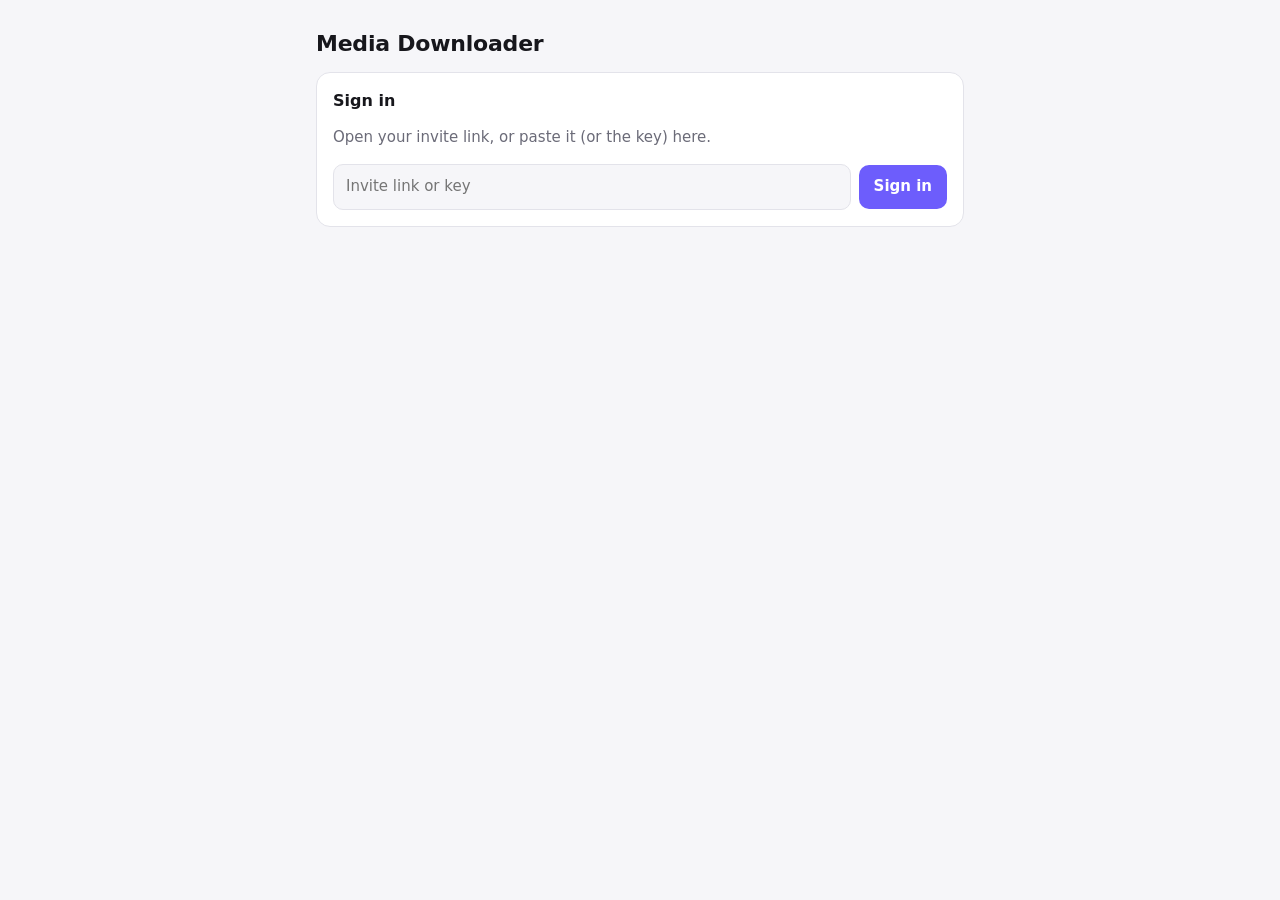
==== web/index.html @ 79fb2028 "Add the new web page, served by the server itself Paste a link to see its title, thumbnail and optio" ====
<!doctype html>
<html lang="en">
<head>
  <meta charset="utf-8">
  <meta name="viewport" content="width=device-width, initial-scale=1">
  <title>Media Downloader</title>
  <link rel="stylesheet" href="style.css">
  <link rel="icon" href="data:image/svg+xml,<svg xmlns='http://www.w3.org/2000/svg' viewBox='0 0 24 24'><path d='M12 3v12m0 0l-5-5m5 5l5-5M4 20h16' stroke='%236d5dfc' stroke-width='2.5' fill='none' stroke-linecap='round' stroke-linejoin='round'/></svg>">
</head>
<body>
  <header class="top">
    <h1>Media Downloader</h1>
    <button id="who" class="who" hidden title="Settings"></button>
  </header>

  <main>
    <!-- Shown until a key is stored -->
    <section id="signin" class="card" hidden>
      <h2>Sign in</h2>
      <p class="muted">Open your invite link, or paste it (or the key) here.</p>
      <form id="signin-form" class="row">
        <input id="signin-key" type="password" placeholder="Invite link or key" autocomplete="off" required>
        <button class="primary">Sign in</button>
      </form>
      <p id="signin-error" class="error" hidden></p>
    </section>

    <section id="app" hidden>
      <form id="url-form" class="card">
        <div class="url-row">
          <input id="url" type="url" inputmode="url" placeholder="Paste a link" autocomplete="off" spellcheck="false">
          <button type="button" id="paste" class="ghost" title="Paste from clipboard">Paste</button>
        </div>

        <div id="probe-error" class="error" hidden></div>

        <div id="preview" class="preview" hidden>
          <div class="thumb"><img id="thumb" alt=""></div>
          <div class="meta">
            <div id="title" class="title"></div>
            <div id="sub" class="muted"></div>
          </div>
        </div>
        <div id="skeleton" class="preview skeleton" hidden>
          <div class="thumb"></div>
          <div class="meta"><div class="bar w80"></div><div class="bar w40"></div></div>
        </div>

        <div id="options" hidden>
          <div class="presets" role="radiogroup" aria-label="Preset">
            <button type="button" data-preset="share" role="radio">Share<small>25 MB</small></button>
            <button type="button" data-preset="discord" role="radio">Discord<small>10 MB</small></button>
            <button type="button" data-preset="best" role="radio">Best<small>original</small></button>
            <button type="button" data-preset="audio" role="radio">Audio<small>MP3</small></button>
          </div>

          <div id="size-block" class="size-block">
            <div class="size-head">
              <label for="size">Max size</label>
              <output id="size-out"></output>
            </div>
            <input id="size" type="range" min="0" max="1000" step="1">
          </div>

          <div class="pick" aria-live="polite">
            <div id="pick-label" class="pick-label"></div>
            <div id="pick-meta" class="muted"></div>
          </div>

          <details id="advanced">
            <summary>Advanced</summary>
            <div class="adv">
              <label>Format
                <select id="format"></select>
              </label>
              <label class="check"><input type="checkbox" id="original"> Keep original codecs (may not play inline everywhere)</label>
              <label class="check" id="nas-row" hidden><input type="checkbox" id="nas"> Save to the NAS instead of this device</label>
            </div>
          </details>

          <button id="go" class="primary big">Download</button>
        </div>
      </form>

      <section class="jobs-wrap">
        <div class="jobs-head">
          <h2>Downloads</h2>
          <span id="live" class="live" title="Live updates"></span>
        </div>
        <ul id="jobs" class="jobs"></ul>
        <p id="empty" class="muted empty">Nothing yet. Paste a link above.</p>
      </section>
    </section>
  </main>

  <dialog id="settings">
    <form method="dialog">
      <h2>Settings</h2>
      <p id="settings-who"></p>
      <label>Key<input id="settings-key" type="password" autocomplete="off"></label>
      <label class="check"><input type="checkbox" id="autosave"> Save files automatically when they're ready</label>
      <div class="row end">
        <button value="forget" class="ghost danger">Sign out</button>
        <button value="cancel" class="ghost">Close</button>
        <button value="save" class="primary">Save</button>
      </div>
    </form>
  </dialog>

  <template id="job-tpl">
    <li class="job">
      <div class="thumb sm"><img alt=""></div>
      <div class="job-main">
        <div class="job-top">
          <span class="job-title"></span>
          <span class="badge"></span>
        </div>
        <div class="job-sub muted"></div>
        <div class="progress"><div></div></div>
        <div class="job-err" hidden>
          <span class="msg"></span>
          <details><summary>Details</summary><code></code></details>
        </div>
      </div>
      <div class="job-actions">
        <a class="primary save" hidden>Save</a>
        <button class="ghost retry" hidden>Retry</button>
        <button class="ghost x" title="Cancel or remove" aria-label="Cancel or remove">✕</button>
      </div>
    </li>
  </template>

  <script src="app.js"></script>
</body>
</html>
---- web/style.css ----
:root {
  --bg: #f6f6f9;
  --card: #ffffff;
  --text: #17171c;
  --muted: #6b6b78;
  --line: #e3e3ea;
  --accent: #6d5dfc;
  --accent-ink: #ffffff;
  --accent-soft: #6d5dfc1f;
  --ok: #1f9d55;
  --warn: #b7791f;
  --err: #d64545;
  --err-soft: #d6454514;
  --skel: #ececf2;
  --radius: 14px;
  color-scheme: light dark;
}
@media (prefers-color-scheme: dark) {
  :root {
    --bg: #0f0f13;
    --card: #18181e;
    --text: #ececf1;
    --muted: #9a9aa8;
    --line: #2a2a33;
    --accent: #8b7dff;
    --accent-ink: #0f0f13;
    --accent-soft: #8b7dff26;
    --ok: #48c78e;
    --warn: #e0a84f;
    --err: #ff6b6b;
    --err-soft: #ff6b6b1a;
    --skel: #24242c;
  }
}

* { box-sizing: border-box; }
[hidden] { display: none !important; }
html, body { margin: 0; }
body {
  background: var(--bg);
  color: var(--text);
  font: 15px/1.45 system-ui, -apple-system, "Segoe UI", Roboto, sans-serif;
  -webkit-font-smoothing: antialiased;
}
main, .top { max-width: 680px; margin: 0 auto; padding: 0 16px; }
.top { display: flex; align-items: center; justify-content: space-between; padding-top: 28px; padding-bottom: 12px; }
h1 { font-size: 22px; margin: 0; letter-spacing: -0.01em; }
h2 { font-size: 16px; margin: 0 0 8px; }
.muted { color: var(--muted); }
small { display: block; font-size: 11.5px; color: var(--muted); font-weight: 400; }

.card {
  background: var(--card);
  border: 1px solid var(--line);
  border-radius: var(--radius);
  padding: 16px;
  margin-bottom: 20px;
}

input, select, button, .primary, .ghost { font: inherit; color: inherit; }
input[type=url], input[type=password], input[type=text], select {
  width: 100%;
  padding: 11px 12px;
  border: 1px solid var(--line);
  border-radius: 10px;
  background: var(--bg);
  outline: none;
  min-width: 0;
}
input:focus-visible, select:focus-visible { border-color: var(--accent); box-shadow: 0 0 0 3px var(--accent-soft); }

button, .primary, .ghost { cursor: pointer; border-radius: 10px; border: 1px solid transparent; padding: 10px 14px; text-decoration: none; display: inline-flex; align-items: center; justify-content: center; gap: 6px; white-space: nowrap; }
.primary { background: var(--accent); color: var(--accent-ink); font-weight: 600; }
.primary:disabled { opacity: .5; cursor: default; }
.ghost { background: transparent; border-color: var(--line); }
.ghost:hover { background: var(--accent-soft); }
.danger { color: var(--err); }
.big { width: 100%; padding: 13px; font-size: 16px; margin-top: 14px; }
.row { display: flex; gap: 8px; align-items: center; }
.row.end { justify-content: flex-end; margin-top: 16px; }

.who { background: var(--card); border: 1px solid var(--line); font-size: 13.5px; padding: 6px 12px; border-radius: 999px; }
.who .nas { color: var(--accent); font-weight: 600; margin-left: 4px; }

.url-row { display: flex; gap: 8px; }
.url-row input { font-size: 16px; }

.error { color: var(--err); background: var(--err-soft); padding: 10px 12px; border-radius: 10px; margin-top: 12px; }
.error details { margin-top: 4px; color: var(--muted); }

.preview { display: flex; gap: 12px; margin-top: 14px; align-items: center; }
.thumb { flex: none; width: 120px; aspect-ratio: 16/9; border-radius: 8px; overflow: hidden; background: var(--skel); }
.thumb img { width: 100%; height: 100%; object-fit: cover; display: block; }
.thumb.sm { width: 76px; }
.meta { min-width: 0; flex: 1; }
.title { font-weight: 600; overflow: hidden; display: -webkit-box; -webkit-line-clamp: 2; -webkit-box-orient: vertical; }
.skeleton .bar { height: 12px; border-radius: 6px; background: var(--skel); margin: 6px 0; }
.skeleton .w80 { width: 80%; } .skeleton .w40 { width: 40%; }
.skeleton .thumb, .skeleton .bar { animation: pulse 1.2s ease-in-out infinite; }
@keyframes pulse { 50% { opacity: .5; } }

.presets { display: grid; grid-template-columns: repeat(4, 1fr); gap: 8px; margin-top: 16px; }
.presets button { flex-direction: column; gap: 0; background: var(--bg); border-color: var(--line); padding: 9px 4px; font-weight: 600; }
.presets button[aria-checked=true] { border-color: var(--accent); background: var(--accent-soft); box-shadow: inset 0 0 0 1px var(--accent); }

.size-block { margin-top: 16px; }
.size-head { display: flex; justify-content: space-between; font-size: 13.5px; }
.size-head output { font-weight: 600; font-variant-numeric: tabular-nums; }
input[type=range] { width: 100%; accent-color: var(--accent); margin: 8px 0 0; }

.pick { margin-top: 12px; padding: 10px 12px; border-radius: 10px; background: var(--bg); }
.pick-label { font-weight: 600; }
.pick-label .warn { color: var(--warn); font-weight: 500; font-size: 13px; }

details > summary { cursor: pointer; color: var(--muted); font-size: 13.5px; margin-top: 12px; }
.adv { display: grid; gap: 10px; margin-top: 10px; font-size: 13.5px; }
.adv label { display: grid; gap: 4px; }
.check { display: flex !important; gap: 8px; align-items: center; }
.check input { accent-color: var(--accent); width: 16px; height: 16px; }

.jobs-wrap { margin-bottom: 40px; }
.jobs-head { display: flex; align-items: center; gap: 8px; }
.live { width: 8px; height: 8px; border-radius: 50%; background: var(--muted); margin-bottom: 8px; }
.live.on { background: var(--ok); }
.jobs { list-style: none; margin: 0; padding: 0; display: grid; gap: 10px; }
.empty { text-align: center; padding: 24px 0; }
.job { display: flex; gap: 12px; background: var(--card); border: 1px solid var(--line); border-radius: var(--radius); padding: 12px; align-items: flex-start; }
.job-main { flex: 1; min-width: 0; }
.job-top { display: flex; gap: 8px; align-items: baseline; justify-content: space-between; }
.job-title { font-weight: 600; overflow: hidden; text-overflow: ellipsis; white-space: nowrap; }
.job-sub { font-size: 13px; margin-top: 2px; font-variant-numeric: tabular-nums; }
.badge { flex: none; font-size: 11.5px; font-weight: 600; padding: 2px 8px; border-radius: 999px; background: var(--bg); color: var(--muted); }
.badge.ready, .badge.done, .badge.saved { color: var(--ok); }
.badge.failed { color: var(--err); }
.badge.fetching, .badge.processing { color: var(--accent); }
.progress { height: 6px; border-radius: 3px; background: var(--skel); overflow: hidden; margin-top: 8px; }
.progress > div { height: 100%; width: 0; background: var(--accent); transition: width .4s ease; }
.progress.indef > div { width: 30% !important; animation: slide 1.1s ease-in-out infinite; }
@keyframes slide { from { transform: translateX(-100%); } to { transform: translateX(340%); } }
.progress.hide { display: none; }
.job-err { margin-top: 6px; color: var(--err); font-size: 13.5px; }
.job-err details summary { margin-top: 2px; font-size: 12.5px; }
.job-err code { display: block; color: var(--muted); font-size: 12px; white-space: pre-wrap; word-break: break-word; margin-top: 4px; }
.job-actions { display: flex; gap: 6px; align-items: center; }
.job-actions > * { padding: 7px 12px; font-size: 13.5px; }
.job-actions .x { padding: 7px 10px; }

dialog { border: 1px solid var(--line); border-radius: var(--radius); background: var(--card); color: var(--text); width: min(440px, calc(100vw - 32px)); padding: 20px; }
dialog::backdrop { background: #0006; }
dialog label { display: grid; gap: 4px; margin-top: 12px; font-size: 13.5px; }

@media (max-width: 520px) {
  .thumb { width: 96px; }
  .thumb.sm { display: none; }
  .presets small { font-size: 10.5px; }
  .job { flex-wrap: wrap; }
  .job-actions { flex-direction: row; width: 100%; justify-content: flex-end; }
}
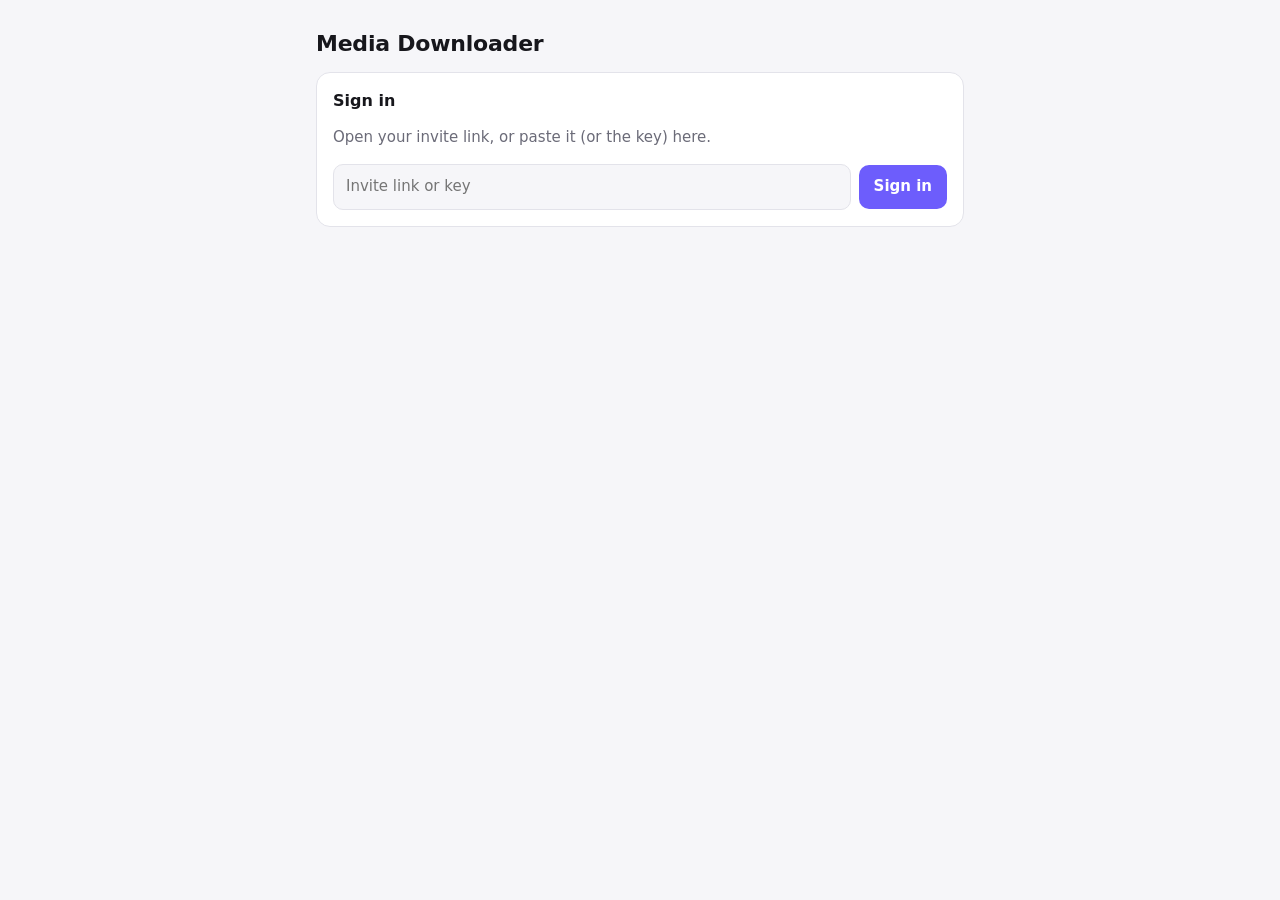
==== commit 312c7185: "Add a Firefox extension, a README, and an install link on the page The extension adds right-click Do" ====
--- a/web/index.html
+++ b/web/index.html
@@ -90,6 +90,7 @@
         <ul id="jobs" class="jobs"></ul>
         <p id="empty" class="muted empty">Nothing yet. Paste a link above.</p>
       </section>
+      <p id="ext" class="muted foot" hidden>Download from any page with a right-click: <a href="media-downloader.xpi">get the Firefox extension</a>.</p>
     </section>
   </main>
 
--- a/web/style.css
+++ b/web/style.css
@@ -118,7 +118,9 @@
 .check { display: flex !important; gap: 8px; align-items: center; }
 .check input { accent-color: var(--accent); width: 16px; height: 16px; }
 
-.jobs-wrap { margin-bottom: 40px; }
+.jobs-wrap { margin-bottom: 24px; }
+.foot { text-align: center; font-size: 13px; margin-bottom: 40px; }
+.foot a { color: var(--accent); }
 .jobs-head { display: flex; align-items: center; gap: 8px; }
 .live { width: 8px; height: 8px; border-radius: 50%; background: var(--muted); margin-bottom: 8px; }
 .live.on { background: var(--ok); }
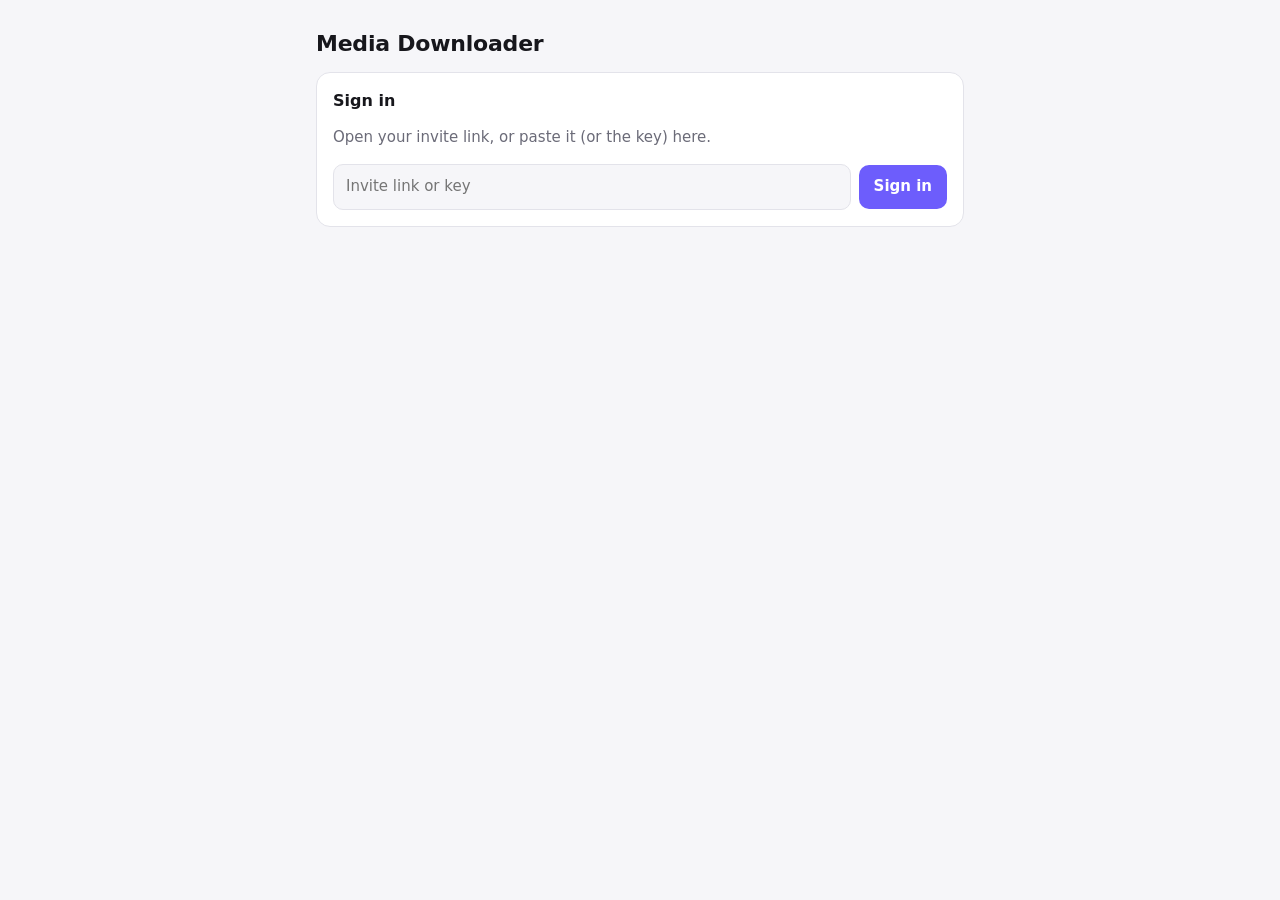
==== commit 283a9af1: "Let each user upload their own cookies.txt Stored as cookies/<user>.txt beside config.json (mode 600" ====
--- a/web/index.html
+++ b/web/index.html
@@ -100,6 +100,17 @@
       <p id="settings-who"></p>
       <label>Key<input id="settings-key" type="password" autocomplete="off"></label>
       <label class="check"><input type="checkbox" id="autosave"> Save files automatically when they're ready</label>
+      <div class="cookies">
+        <h3>Your cookies</h3>
+        <p id="cookies-status" class="muted"></p>
+        <p class="muted small">Some videos need a signed-in account. Export a <code>cookies.txt</code> from your browser while signed in (for example with the "Get cookies.txt LOCALLY" extension) and upload it. Only your downloads use it.</p>
+        <div class="row">
+          <input id="cookies-file" type="file" accept=".txt,text/plain">
+          <button type="button" id="cookies-upload" class="ghost">Upload</button>
+          <button type="button" id="cookies-remove" class="ghost danger" hidden>Remove</button>
+        </div>
+        <p id="cookies-msg" class="small" hidden></p>
+      </div>
       <div class="row end">
         <button value="forget" class="ghost danger">Sign out</button>
         <button value="cancel" class="ghost">Close</button>
@@ -121,6 +132,7 @@
         <div class="job-err" hidden>
           <span class="msg"></span>
           <details><summary>Details</summary><code></code></details>
+          <button type="button" class="ghost fix-cookies" hidden>Upload cookies</button>
         </div>
       </div>
       <div class="job-actions">
--- a/web/style.css
+++ b/web/style.css
@@ -150,6 +150,12 @@
 dialog { border: 1px solid var(--line); border-radius: var(--radius); background: var(--card); color: var(--text); width: min(440px, calc(100vw - 32px)); padding: 20px; }
 dialog::backdrop { background: #0006; }
 dialog label { display: grid; gap: 4px; margin-top: 12px; font-size: 13.5px; }
+.cookies { margin-top: 18px; padding-top: 14px; border-top: 1px solid var(--line); }
+.cookies h3 { font-size: 14px; margin: 0 0 4px; }
+.cookies p { margin: 4px 0; }
+.small { font-size: 12.5px; }
+.cookies input[type=file] { flex: 1; min-width: 0; font-size: 12.5px; }
+.fix-cookies { margin-top: 6px; padding: 5px 10px; font-size: 13px; }
 
 @media (max-width: 520px) {
   .thumb { width: 96px; }
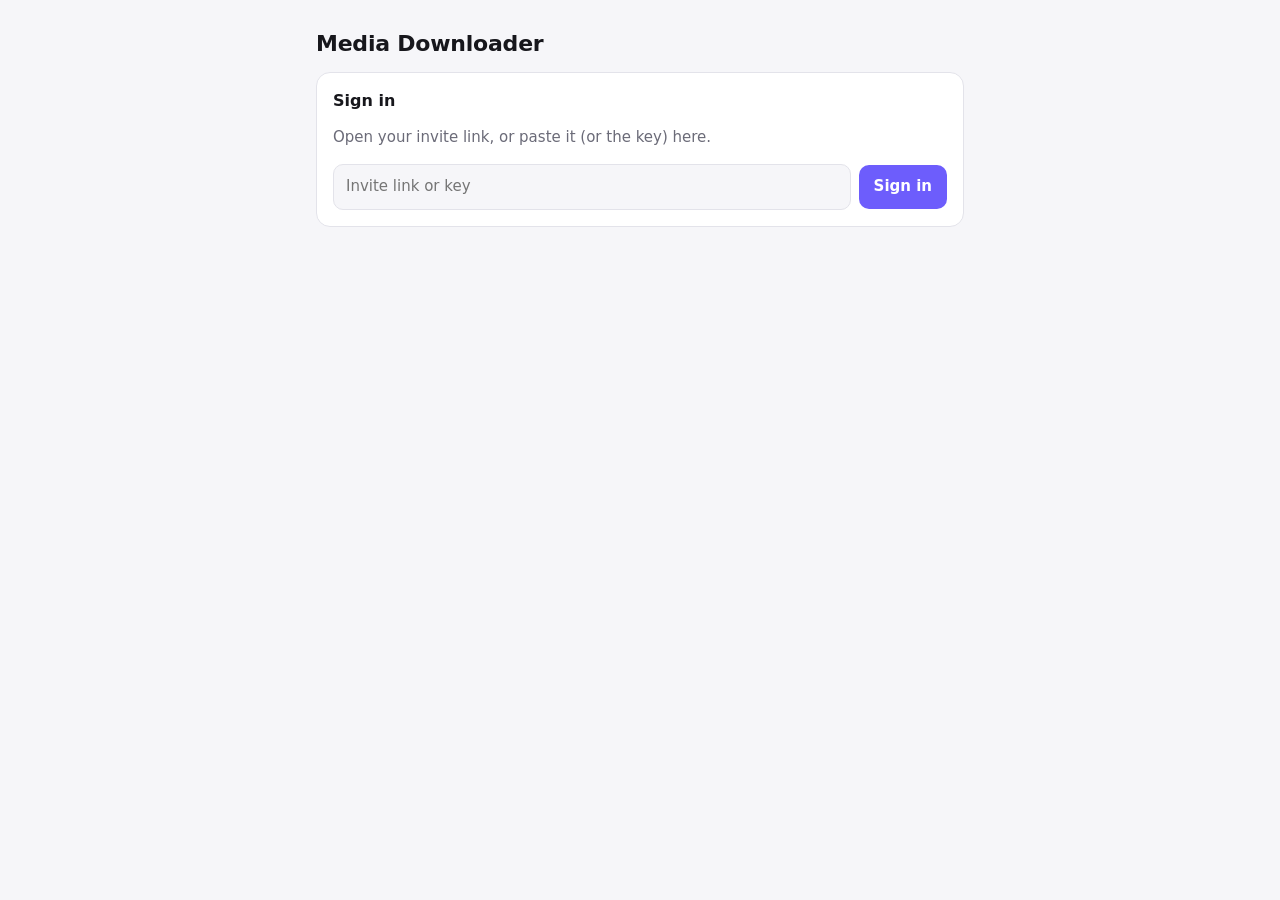
==== commit 0f87f49d: "Extension settings in the site's Settings; no surprise options tab With the extension installed, the" ====
--- a/web/index.html
+++ b/web/index.html
@@ -100,7 +100,19 @@
       <p id="settings-who"></p>
       <label>Key<input id="settings-key" type="password" autocomplete="off"></label>
       <label class="check"><input type="checkbox" id="autosave"> Save files automatically when they're ready</label>
-      <div class="cookies">
+      <div class="cookies" id="ext-settings" hidden>
+        <h3>Firefox extension</h3>
+        <label>Right-click "Download video" uses
+          <select id="ext-preset">
+            <option value="compat:0">Best quality that plays everywhere (H.264 MP4)</option>
+            <option value="compat:25">Share: H.264 MP4 under 25 MB</option>
+            <option value="compat:10">Discord: H.264 MP4 under 10 MB</option>
+            <option value="best:0">Original quality and codecs</option>
+          </select>
+        </label>
+        <label class="check"><input type="checkbox" id="ext-notify"> Notify when a download finishes or fails</label>
+      </div>
+      <div class="cookies" id="cookies-section">
         <h3>Your cookies</h3>
         <p id="cookies-status" class="muted"></p>
         <p class="muted small">Some videos need a signed-in account. Export a <code>cookies.txt</code> from your browser while signed in (for example with the "Get cookies.txt LOCALLY" extension) and upload it. Only your downloads use it.</p>
--- a/web/style.css
+++ b/web/style.css
@@ -124,12 +124,18 @@
 .jobs-head { display: flex; align-items: center; gap: 8px; }
 .live { width: 8px; height: 8px; border-radius: 50%; background: var(--muted); margin-bottom: 8px; }
 .live.on { background: var(--ok); }
-.jobs { list-style: none; margin: 0; padding: 0; display: grid; gap: 10px; }
+.jobs { list-style: none; margin: 0; padding: 0; display: grid; grid-template-columns: minmax(0, 1fr); gap: 10px; }
 .empty { text-align: center; padding: 24px 0; }
 .job { display: flex; gap: 12px; background: var(--card); border: 1px solid var(--line); border-radius: var(--radius); padding: 12px; align-items: flex-start; }
 .job-main { flex: 1; min-width: 0; }
-.job-top { display: flex; gap: 8px; align-items: baseline; justify-content: space-between; }
-.job-title { font-weight: 600; overflow: hidden; text-overflow: ellipsis; white-space: nowrap; }
+.job-top { min-width: 0; display: flex; gap: 8px; align-items: baseline; justify-content: space-between; }
+.job-title { font-weight: 600; flex: 1; }
+.marquee { overflow: hidden; white-space: nowrap; text-overflow: ellipsis; min-width: 0; }
+.marquee.run { text-overflow: clip; }
+.marquee.run > span { display: inline-block; animation: marquee var(--dur) ease-in-out infinite alternate; }
+@keyframes marquee { 0%, 20% { transform: translateX(0); } 80%, 100% { transform: translateX(calc(-1 * var(--shift))); } }
+@media (prefers-reduced-motion: reduce) { .marquee.run { text-overflow: ellipsis; } .marquee.run > span { display: inline; animation: none; } }
+
 .job-sub { font-size: 13px; margin-top: 2px; font-variant-numeric: tabular-nums; }
 .badge { flex: none; font-size: 11.5px; font-weight: 600; padding: 2px 8px; border-radius: 999px; background: var(--bg); color: var(--muted); }
 .badge.ready, .badge.done, .badge.saved { color: var(--ok); }
